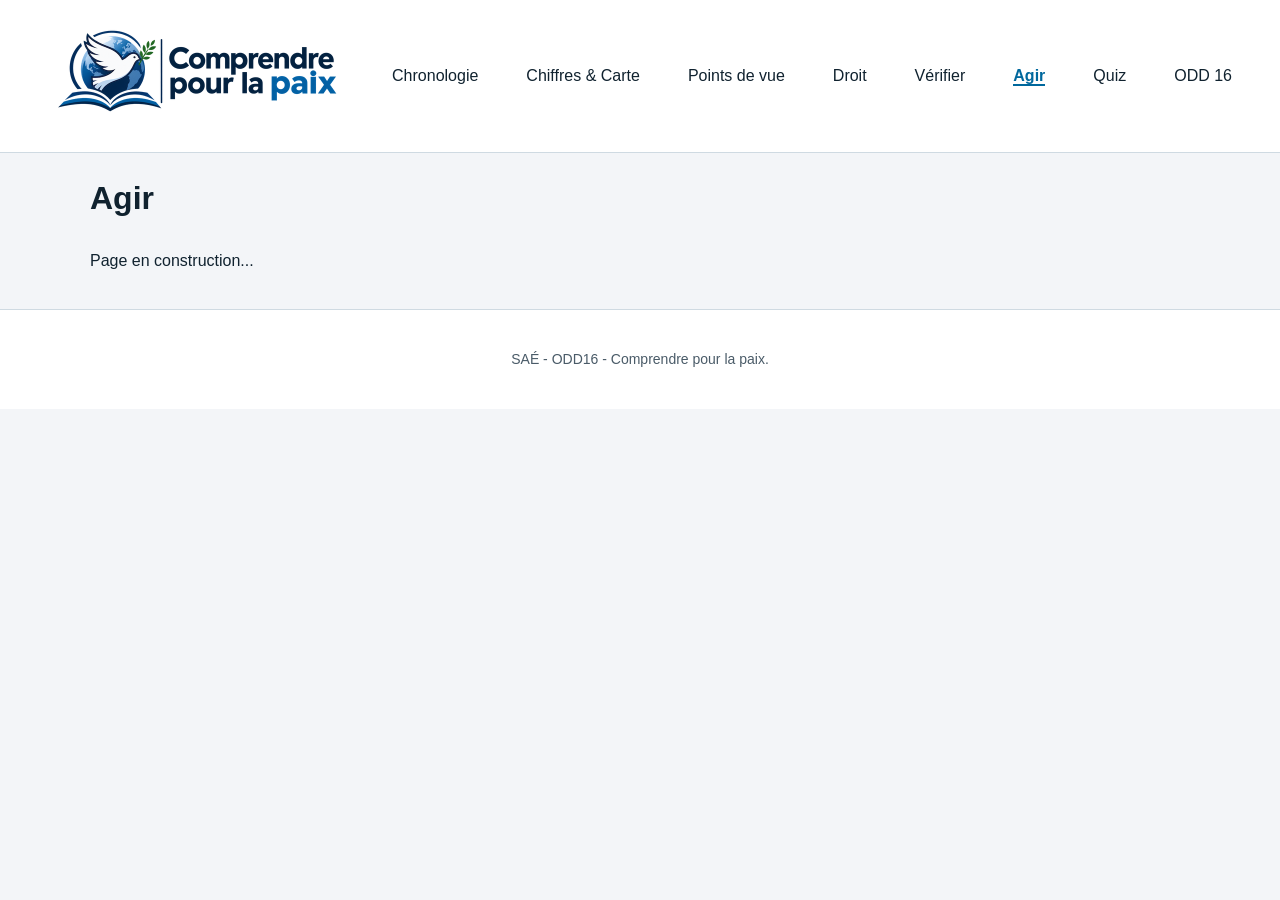
==== agir.html @ 1929a275 "Squelette du site : 8 pages, header, footer, responsive" ====
<!DOCTYPE html>
<html lang="fr">

<head>
    <meta charset="UTF-8">
    <meta name="viewport" content="width=device-width,initial-scale=1">
    <title>Agir - Comprendre pour la paix</title>
    <link rel="stylesheet" href="css/style.css">
</head>

<body>
    <header>
        <a href="index.html"><img src="images/logov.png" alt="Logo du site" class="logov"></a>
        <nav>
            <ul>
                <li><a href="chronologie.html">Chronologie</a></li>
                <li><a href="chiffres.html">Chiffres &amp; Carte</a></li>
                <li><a href="points-de-vue.html">Points de vue</a></li>
                <li><a href="droit.html">Droit</a></li>
                <li><a href="verifier.html">Vérifier</a></li>
                <li><a href="agir.html" class = "actif">Agir</a></li>
                <li><a href="quiz.html">Quiz</a></li>
                <li><a
                        href="https://www.agenda-2030.fr/17-objectifs-de-developpement-durable/article/odd16-promouvoir-l-avenement-de-societes-pacifiques-et-ouvertes-aux-fins-du">ODD
                        16</a></li>
            </ul>
        </nav>
    </header>
    <main>
        <h1>Agir</h1>
        <p>Page en construction...</p>
    </main>
    <footer>
        <p>SAÉ - ODD16 - Comprendre pour la paix.</p>
    </footer>
</body>

</html>
---- css/style.css ----
header {
    background-color: #FFFFFF;
    padding: 20px 48px;
    border-bottom: 1px solid #CFDAE2;
    display: flex;
    justify-content: space-between;
    align-items: center;
}

nav ul {
    list-style: none;
    display: flex;
    gap: 48px;
    margin: 0;
    padding: 0;
}

main {
    padding: 20px 48px;
    max-width: 1100px;
    margin: 0 auto;
}

footer {
    background-color: #FFFFFF;
    padding: 24px 48px;
    border-top: 1px solid #CFDAE2;
    text-align: center;
    font-size: 14px;
    color: #4A5B68;
}

.logov {
    width: 300px;
    height: auto;
}

body {
    font-family: Arial, sans-serif;
    margin: 0;
    padding: 0;
    background-color: #f3f5f8;
    color: #10222F;
    line-height: 1.6;
}

nav a {
    color: #10222F;
    text-decoration: none;
}


nav a:hover {
    color: #00689D;
}

h1 {
    color: #10222F;
    margin: 0 0 24px;
}

.hero h1 {
    font-size: 48px;
    margin: 0 0 24px;
    color: #10222F;
}

.intro {
    font-size: 19px;
    max-width: 560px;
    color: #4A5B68;
}

.boutons {
    display: flex;
    gap: 12px;
}

.bouton {
    padding: 14px 26px;
    border-radius: 6px;
    text-decoration: none;
    font-weight: bold;
    color: #FFFFFF;
    background-color: #00689D;
    transition: transform 0.2s, background-color 0.2s;
    border: 2px solid #00689D;
}


.bouton-secondaire {
    background-color: transparent;
    border: 2px solid #10222F;
    color: #10222F;
}

.bouton:hover {
    background-color: #005580;
    color: #FFFFFF;
    transform: scale(1.05);
}

nav a.actif {
    color: #00689D;
    font-weight: bold;
    border-bottom: 2px solid #00689D;
}

@media (max-width: 768px) {
    header {
        flex-direction: column;
        gap: 16px;
    }

    nav ul {
        flex-wrap: wrap;
        gap: 12px 20px;
        justify-content: center;
    }
    .hero h1 {
        font-size: 32px;
    }
    .boutons{
        flex-direction: column;
    }

    header, main, footer {
        padding: 20px;
    }
}
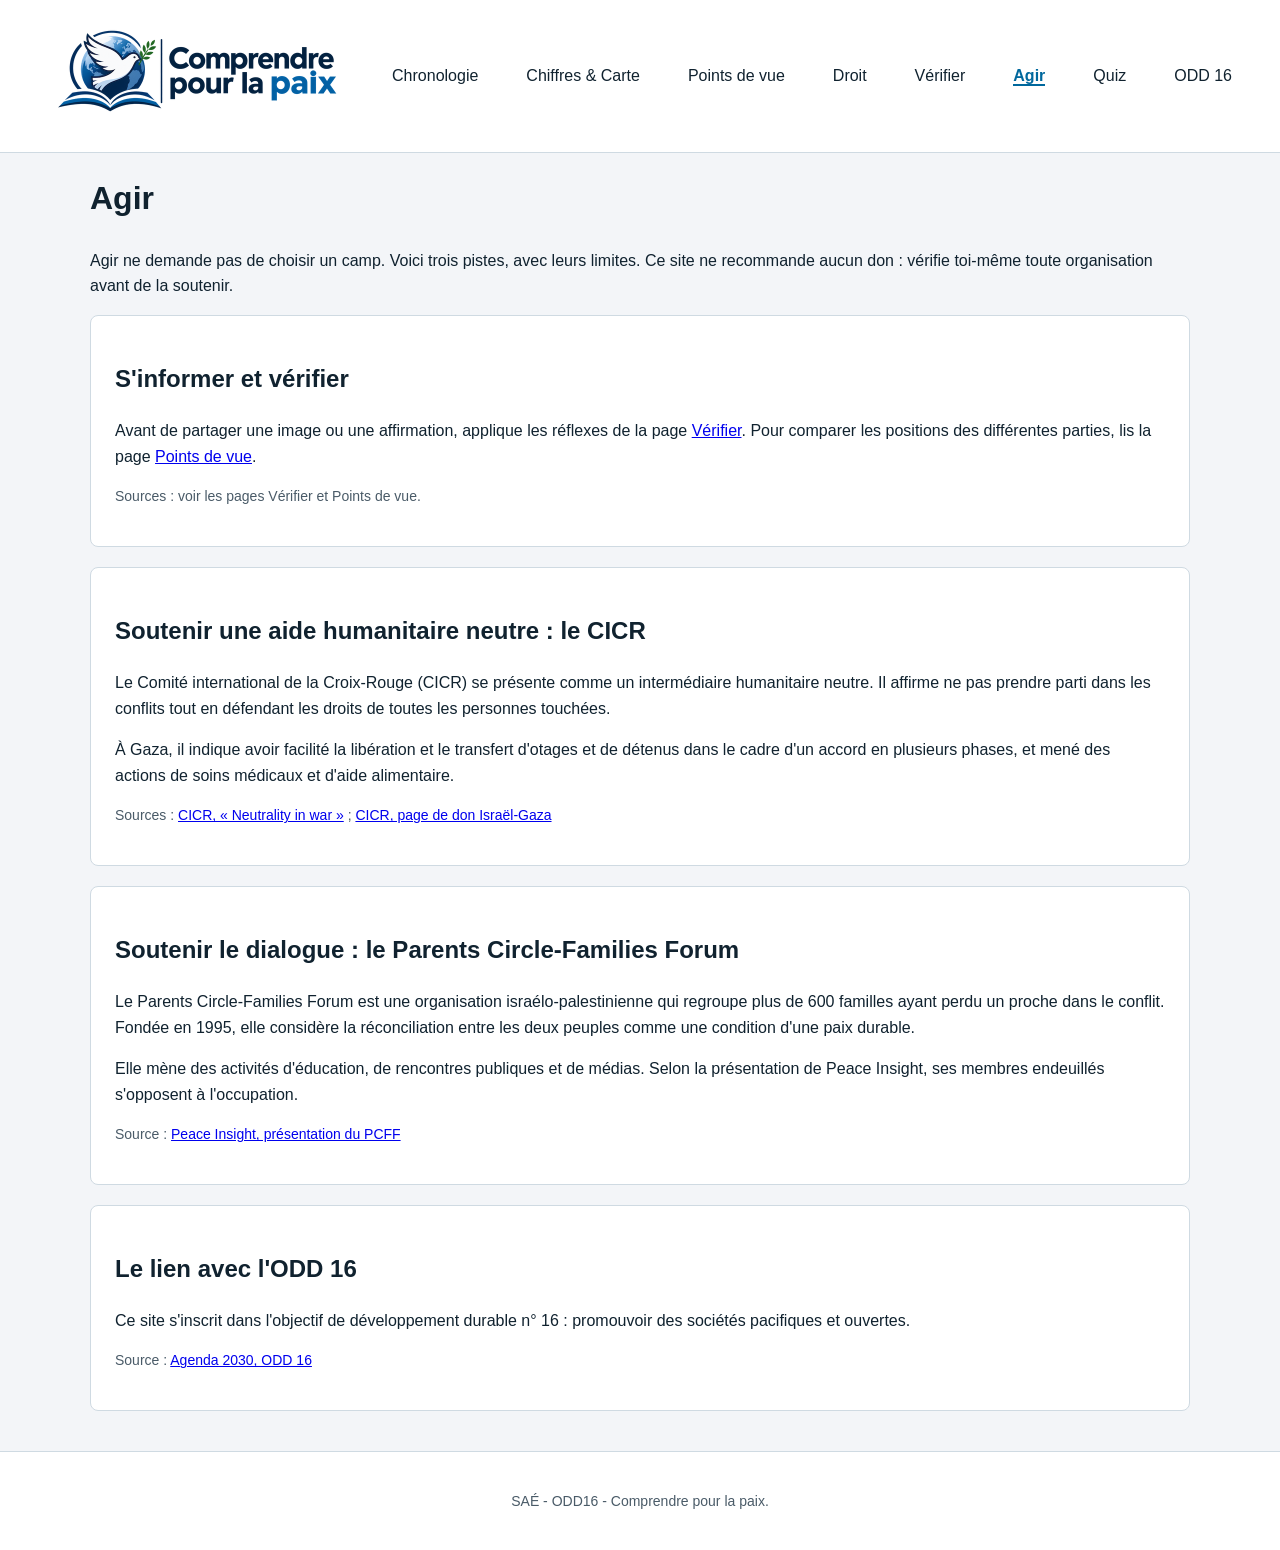
==== commit 0a23e42e: "Pages Chiffres, Vérifier et Agir" ====
--- a/agir.html
+++ b/agir.html
@@ -28,7 +28,29 @@
     </header>
     <main>
         <h1>Agir</h1>
-        <p>Page en construction...</p>
+        <p>Agir ne demande pas de choisir un camp. Voici trois pistes, avec leurs limites. Ce site ne recommande aucun don : vérifie toi-même toute organisation avant de la soutenir.</p>
+        <article class="bloc">
+            <h2>S'informer et vérifier</h2>
+            <p>Avant de partager une image ou une affirmation, applique les réflexes de la page <a href="verifier.html">Vérifier</a>. Pour comparer les positions des différentes parties, lis la page <a href="points-de-vue.html">Points de vue</a>.</p>
+            <p class="source">Sources : voir les pages Vérifier et Points de vue.</p>
+        </article>
+        <article class="bloc">
+            <h2>Soutenir une aide humanitaire neutre : le CICR</h2>
+            <p>Le Comité international de la Croix-Rouge (CICR) se présente comme un intermédiaire humanitaire neutre. Il affirme ne pas prendre parti dans les conflits tout en défendant les droits de toutes les personnes touchées.</p>
+            <p>À Gaza, il indique avoir facilité la libération et le transfert d'otages et de détenus dans le cadre d'un accord en plusieurs phases, et mené des actions de soins médicaux et d'aide alimentaire.</p>
+            <p class="source">Sources : <a href="https://www.icrc.org/en/article/neutrality-war-lifeline-across-front-lines">CICR, « Neutrality in war »</a> ; <a href="https://www.icrc.org/en/donate/israelgaza">CICR, page de don Israël-Gaza</a></p>
+        </article>
+        <article class="bloc">
+            <h2>Soutenir le dialogue : le Parents Circle-Families Forum</h2>
+            <p>Le Parents Circle-Families Forum est une organisation israélo-palestinienne qui regroupe plus de 600 familles ayant perdu un proche dans le conflit. Fondée en 1995, elle considère la réconciliation entre les deux peuples comme une condition d'une paix durable.</p>
+            <p>Elle mène des activités d'éducation, de rencontres publiques et de médias. Selon la présentation de Peace Insight, ses membres endeuillés s'opposent à l'occupation.</p>
+            <p class="source">Source : <a href="https://www.peaceinsight.org/en/organisations/pcff">Peace Insight, présentation du PCFF</a></p>
+        </article>
+        <article class="bloc">
+            <h2>Le lien avec l'ODD 16</h2>
+            <p>Ce site s'inscrit dans l'objectif de développement durable n° 16 : promouvoir des sociétés pacifiques et ouvertes.</p>
+            <p class="source">Source : <a href="https://www.agenda-2030.fr/17-objectifs-de-developpement-durable/article/odd16-promouvoir-l-avenement-de-societes-pacifiques-et-ouvertes-aux-fins-du">Agenda 2030, ODD 16</a></p>
+        </article>
     </main>
     <footer>
         <p>SAÉ - ODD16 - Comprendre pour la paix.</p>
--- a/css/style.css
+++ b/css/style.css
@@ -105,13 +105,62 @@
     font-weight: bold;
     border-bottom: 2px solid #00689D;
 }
+.evenement, .bloc, .chiffre {
+    border: 1px solid #CFDAE2;
+    padding: 24px;
+    background-color: #FFFFFF;
+    border-radius: 8px;
+    margin-bottom: 20px;
+    position: relative;
+}
+.evenement::before {
+    content: "";
+    position: absolute;
+    left: -42px;
+    top: 28px;
+    width: 16px;
+    height: 16px;
+    border-radius: 50%;
+    background-color: #00689D;
+}
+
+
+.source {
+    font-size: 14px;
+    color: #4A5B68;
+}
+
+.frise {
+    padding-left: 32px;
+    border-left: 2px solid #CFDAE2;
+}
+
+.points-de-vue{
+    display: grid;
+    grid-template-columns: repeat(3, 1fr);
+    gap: 20px;
+}
+.chiffres {
+    display: grid;
+    grid-template-columns: repeat(auto-fit, minmax(240px, 1fr));
+    gap: 20px;
+}
+
+.valeur {
+    font-size: 40px;
+    font-weight: bold;
+    color: #00689D;
+    margin: 0;
+}
 
 @media (max-width: 768px) {
     header {
         flex-direction: column;
         gap: 16px;
     }
-
+    .points-de-vue{
+        grid-template-columns: 1fr;
+    }
     nav ul {
         flex-wrap: wrap;
         gap: 12px 20px;
@@ -123,6 +172,12 @@
     .boutons{
         flex-direction: column;
     }
+    .frise {
+    padding-left: 24px;
+    }
+    .evenement::before {
+    left: -34px;
+}
 
     header, main, footer {
         padding: 20px;
